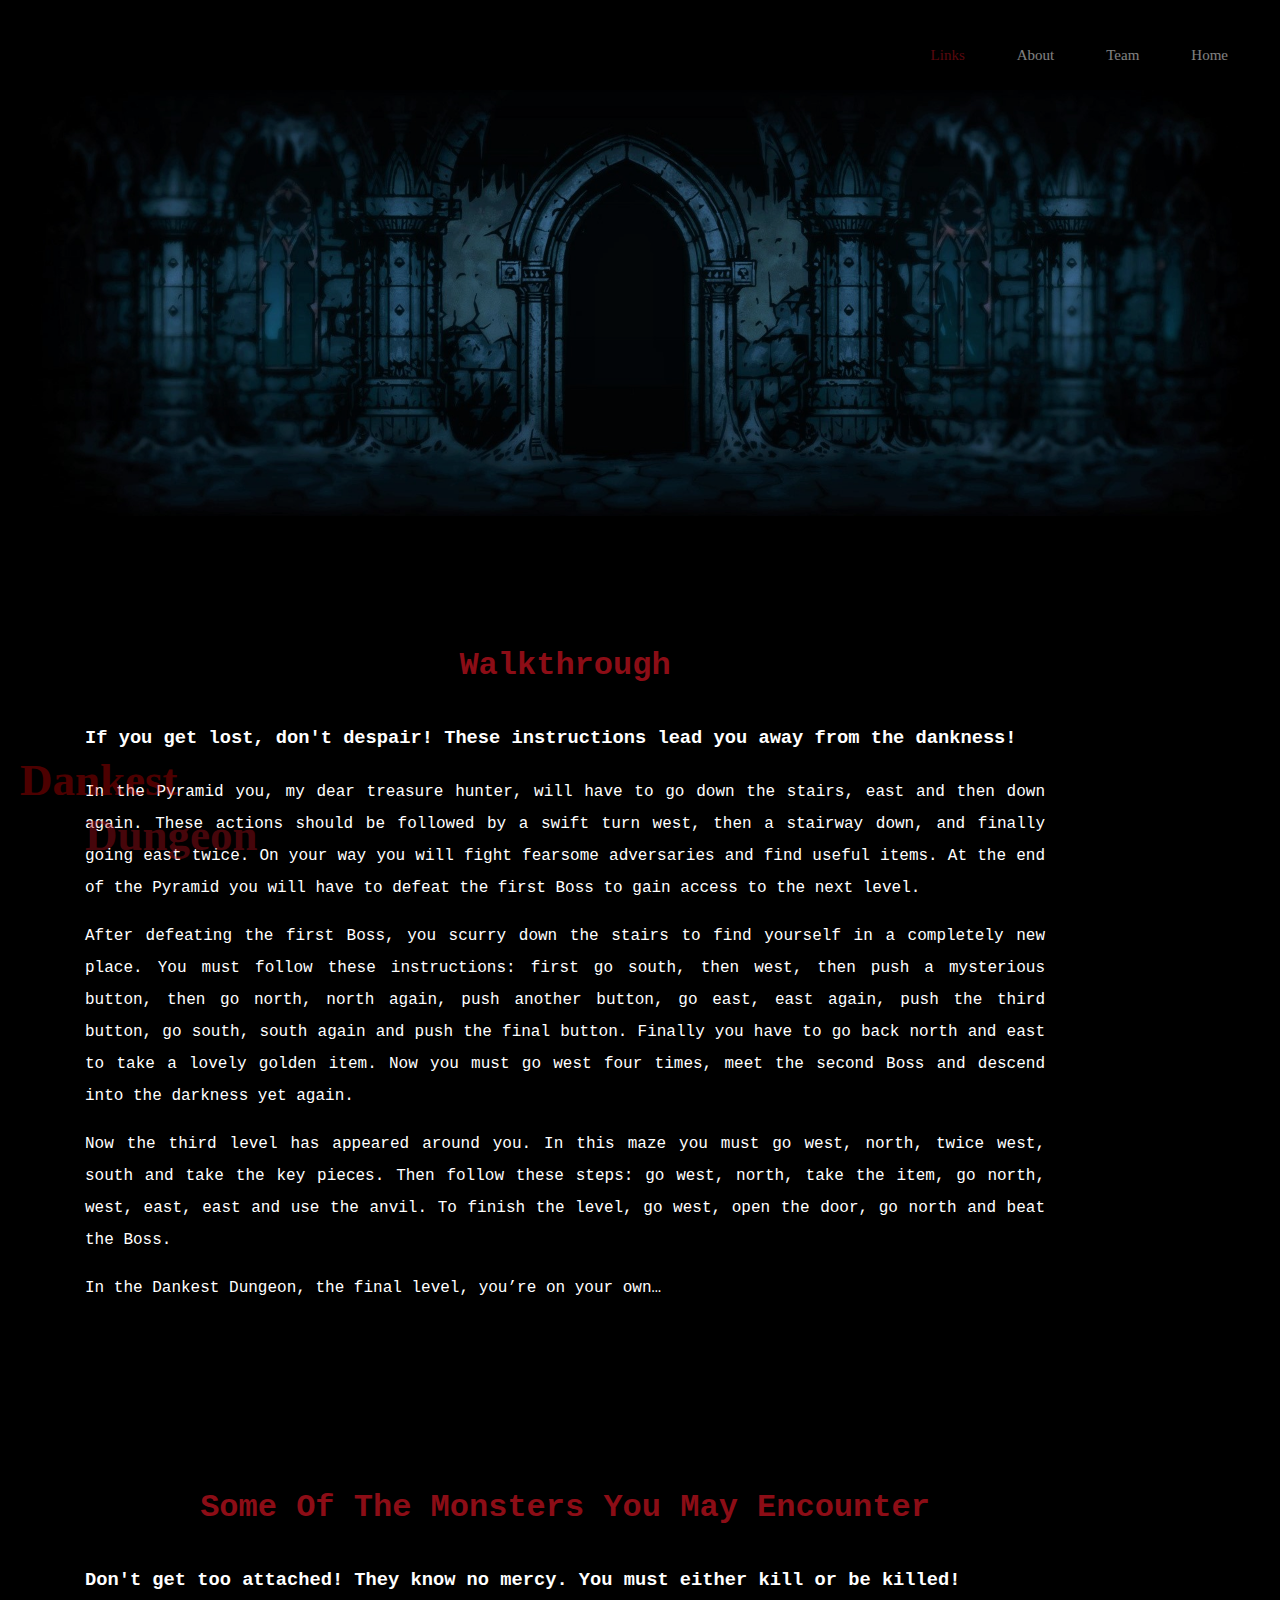
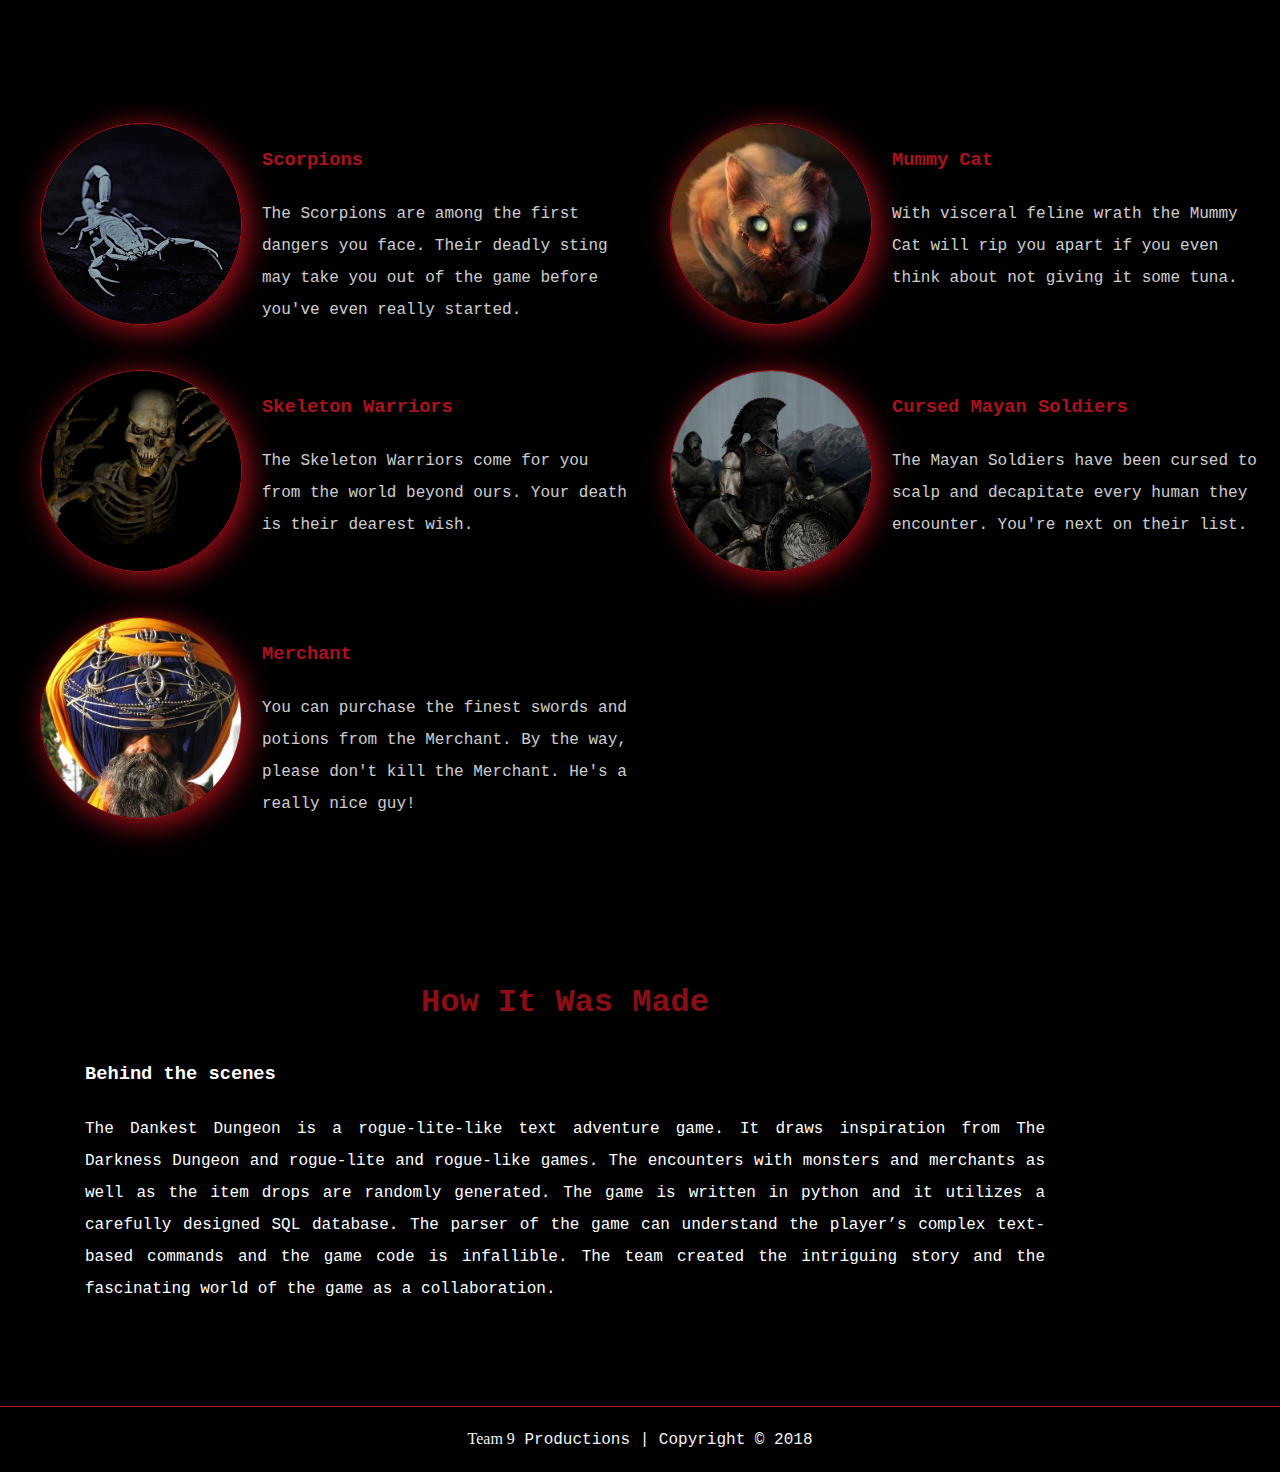
==== about.html @ 1fb07a42 "Dankest Dungeon Website" ====
<!doctype html>
<html>
<head>

  <link rel="stylesheet" media="screen" href="https://fontlibrary.org/face/8bit-wonder" type="text/css"/>
  <title>Dankest Dungeon | About</title>
  <link rel="stylesheet" href="./css/style.css">

  <meta name="viewport" content="width=device-width">
  <meta http-equiv="content-type" content="text/html; charset=UTF-8">
  <meta http-equiv="content-style-type" content="text/css">
  <meta http-equiv="content-type" content="application/xhtml+xml; charset=UTF-8">
  <meta http-equiv="expires" content="0">
  <meta name="ROBOTS" content="NOINDEX, NOFOLLOW">

</head>

<body>



    <div class="nav">
      <ul>
        <li><a href="index.html">Home</a></li>
        <li><a href="team.html">Team</a></li>
        <li><a href="about.html">About</a></li>
        <li class="current"><a href="links.html">Links</a></li>
      </ul>
    </div>

    <div id="logo">
      <img src="./images/dungeon_edit.jpg">
      <h1>
        <span class="dankest">Dankest</span>
        <span class="dungeon">Dungeon</span>
      </h1>
    </div>

	 <div class="walkthrough">
		<h1>Walkthrough</h1>
		<h3>If you get lost, don't despair! These instructions lead you away from the dankness!</h3>
		<p>In the Pyramid you, my dear treasure hunter, will have to go down the stairs, east and then down again.  These actions should be followed by a swift turn west, then a stairway down, and finally going east twice. On your way you will fight fearsome adversaries and find useful items. At the end of the Pyramid you will have to defeat the first Boss to gain access to the next level.</p>
		<p>After defeating the first Boss, you scurry down the stairs to find yourself in a completely new place. You must follow these instructions: first go south, then west, then push a mysterious button, then go north, north again, push another button, go east, east again, push the third button, go south, south again and push the final button. Finally you have to go back north and east to take a lovely golden item. Now you must go west four times, meet the second Boss and descend into the darkness yet again.</p>
		<p>Now the third level has appeared around you. In this maze you must go west, north, twice west, south and take the key pieces. Then follow these steps: go west, north, take the item, go north, west, east, east and use the anvil. To finish the level, go west, open the door, go north and beat the Boss.</p>
		<p>In the Dankest Dungeon, the final level, you’re on your own…</p>

	 </div>

	<div class="walkthrough">
	<h1>Some Of The Monsters You May Encounter</h1>
	<h3>Don't get too attached! They know no mercy. You must either kill or be killed!</h3>
	</div>

		<div class="enemies">

			<div class="enemy1">
				<img src="./images/enemy1.jpg" alt="Enemy1">
				<h3>Scorpions</h3>
				<p>The Scorpions are among the first dangers you face. Their deadly sting may take you out of the game before you've even really started.</p>
			</div>

			<div class="enemy2">
				<img src="./images/enemy2.jpg" alt="Enemy2">
				<h3>Mummy Cat</h3>
				<p>With visceral feline wrath the Mummy Cat will rip you apart if you even think about not giving it some tuna.</p>
			</div>

			<div class="enemy3">
				<img src="./images/enemy3.jpg" alt="Enemy3">
				<h3>Skeleton Warriors</h3>
				<p>The Skeleton Warriors come for you from the world beyond ours. Your death is their dearest wish.</p>
			</div>

			<div class="enemy4">
				<img src="./images/enemy4.jpg" alt="Enemy4">
				<h3>Cursed Mayan Soldiers</h3>
				<p>The Mayan Soldiers have been cursed to scalp and decapitate every human they encounter. You're next on their list.</p>
			</div>

			<div class="enemy5">
				<img src="./images/enemy5.jpg" alt="Enemy5">
				<h3>Merchant</h3>
				<p>You can purchase the finest swords and potions from the Merchant. By the way, please don't kill the Merchant. He's a really nice guy!</p>

			</div>



		</div>

<div class="walkthrough">
		<h1>How it was made</h1>
		<h3>Behind the scenes</h3>
		<p>The Dankest Dungeon is a rogue-lite-like text adventure game. It draws inspiration from The Darkness Dungeon and rogue-lite and rogue-like games. The encounters with monsters and merchants as well as the item drops are randomly generated. The game is written in python and it utilizes a carefully designed SQL database. The parser of the game can understand the player’s complex text-based commands and the game code is infallible. The team created the intriguing story and the fascinating world of the game as a collaboration.</p>

	 </div>

    <div class="footer"><p><span class="highlight_footer">Team 9</span> Productions | Copyright &copy; 2018</p></div>

</body>

</html>
---- css/style.css ----
body {
  font: 16px/2 Courier New, Lucida Console, serif;
   padding: 0;
   margin: 0;
   background-color: black;
   background-repeat: no-repeat;
}

#team_images {
  margin-bottom: 25px;
  padding: 20px;
  display: grid;
  grid-gap: 20px;
  grid-template-columns: 1fr 1fr;
  grid-template-rows: auto;
  overflow: hidden;
    grid-area:
      "juho essi"
      "eelis osku"
      "contact contact"
}
#team_images h3 {
  color: white;
}
#team_images p {
  display: inline;
  background-color: #af111c;
  opacity: 0.8;
  color: white;
}
#team_images img {
  width: 200px;
  height: auto;
  border-radius: 50%;
  border: 1px solid #af111c;
  box-shadow: 5px 5px 30px #af111c;
  float: left;
  margin-left: 20px;
  margin-right: 20px;
  margin-bottom: 25px;
}
#team_images img:hover {
  border-radius: 20%;
}
.dictator {
  font-family: "8BITWONDERNominal";
  font-size: 14px;
  color: #af111c;
  opacity:  0.7;
}

/*DANKEST DUNGEON TEXT*/
.dankest {
  font-size: 45px;
  opacity: 0.3;
  font-family: "8BITWONDERNominal";
  position: absolute;
  color: red;
  bottom: 75px;
  left: 20px;
}
.dungeon {
  font-size: 45px;
  opacity: 0.4;
  font-family: "8BITWONDERNominal";
  position: absolute;
  color: #af111c;
  bottom: 20px;
  left: 85px;
}
#logo img {
  opacity: 0.8;
  width: 100%;
  height: auto;
}

/* NAVIGATION */
.nav {
  padding-top: 20px;
  padding-right: 20px;
  min-height: 50px;
}
.nav ul {
  margin: 0;
  padding: 0;
  list-style-type: none;
  overflow: hidden;
}
.nav li {
  float: right;
  bottom: 20px;
  margin-right: 2px;
  display: inline-block;
  padding: 20px;
}
.nav a {
  display: block;
  text-decoration: none;
  text-align: center;
  color: white;
  font-size: 15px;
  padding-right: 10px;
  font-family: "8BITWONDERNominal";
  opacity: 0.5;
}
.nav ul li a:hover {
  color: #af111c;
}
.current .highlight_home a {
  color: white;
}
.current a {
  color: #af111c;
}

/* MAIN eli SIVUN PÄÄOSA */
.main {
  width: 75%;
  padding: 50px;
  margin: 35px;
}
.main h1 {
  color: #af111c;
  opacity: 0.8;
  text-transform: capitalize;
  text-align: center;
}
.main h3 {
  color: white;
  text-align: justify;
}
.main p {
  color: white;
  text-align: justify;
}
/* FOOTER ELI COPYRIGHT */
.footer {
  border-top: 1px solid #af111c;
}
.footer p {
  text-align: center;
  color: #f4f4f4;
}
.highlight_footer {
  font-family: "8BITWONDERNominal";
}
/* LINK PAGE */
.link_head {
  box-shadow: 5px 5px 25px grey;
}
.responsive .darkestdungeon img {
  width: 400px;
  height: auto;
  border-radius: 0%;
}
.responsive {
  border-left: 2px solid #af111c;
  padding: 20px;
  margin: 35px;
}
.responsive h3 {
  color: white;
}
.responsive h3:hover {
  color: #af111c;
}
.responsive img {
  margin-left: 20px;
  margin-right: 20px;
  margin-bottom: 25px;

  overflow: auto;
  float: left;
  border-radius: 50%;
  width: 100px;
  height: auto;
  opacity: 0.75;
  -webkit-filter: grayscale(100%); /* Safari 6.0 - 9.0 */
   filter: grayscale(100%);
}
.w3s img {
  margin-left: 0px;
  padding-left: 0px;
  width: 150px;
  height: auto;
}
.responsive img:hover {
  filter: drop-shadow(8px 8px 10px gray);
  opacity: 1;
}
.responsive img:visited {
  border-left: 5px solid #af111c;
}
.responsive img:active {
  border: 1px solid #af111c;
}

.responsive p {
  color: white;
  margin: 20px;
  padding: 35px;
}
.link_head {
  color: white;
}
.link_head {
  margin: 35px;
  padding: 50px;
}
/* About page */
.walkthrough {
	color: white;
	width: 75%;
	height: auto;
	margin: 35px;
	padding: 50px;
}

.walkthrough h1 {
	text-align: center;
	color: #af111c;
	opacity: 0.8;
	text-transform: capitalize;
}

.walkthrough h3, .walkthrough p {
	text-align: justify;
	color: white;
}

.enemies {
	margin-bottom: 25px;
	padding: 20px;
	display: grid;
	grid-gap: 20px;
	grid-template-columns: 1fr 1fr;
	grid-template-rows: auto;
	overflow:hidden;
		grid-area:
			"enemy1 enemy2"
			"enemy3 enemy4"
			"enemy5 ."
}

.enemies h3 {
	color: #af111c
}

.enemies p {
	display: inline;
	color: white;
	opacity: 0.8;
}

.enemies img {
	width: 200px;
	height: auto;
	border-radius: 50%;
	border: 1px solid #af111c;
	box-shadow: 5px 5px 30px #af111c;
	float: left;
	margin-left: 20px;
	margin-right: 20px;
	margin-bottom: 25px;
}
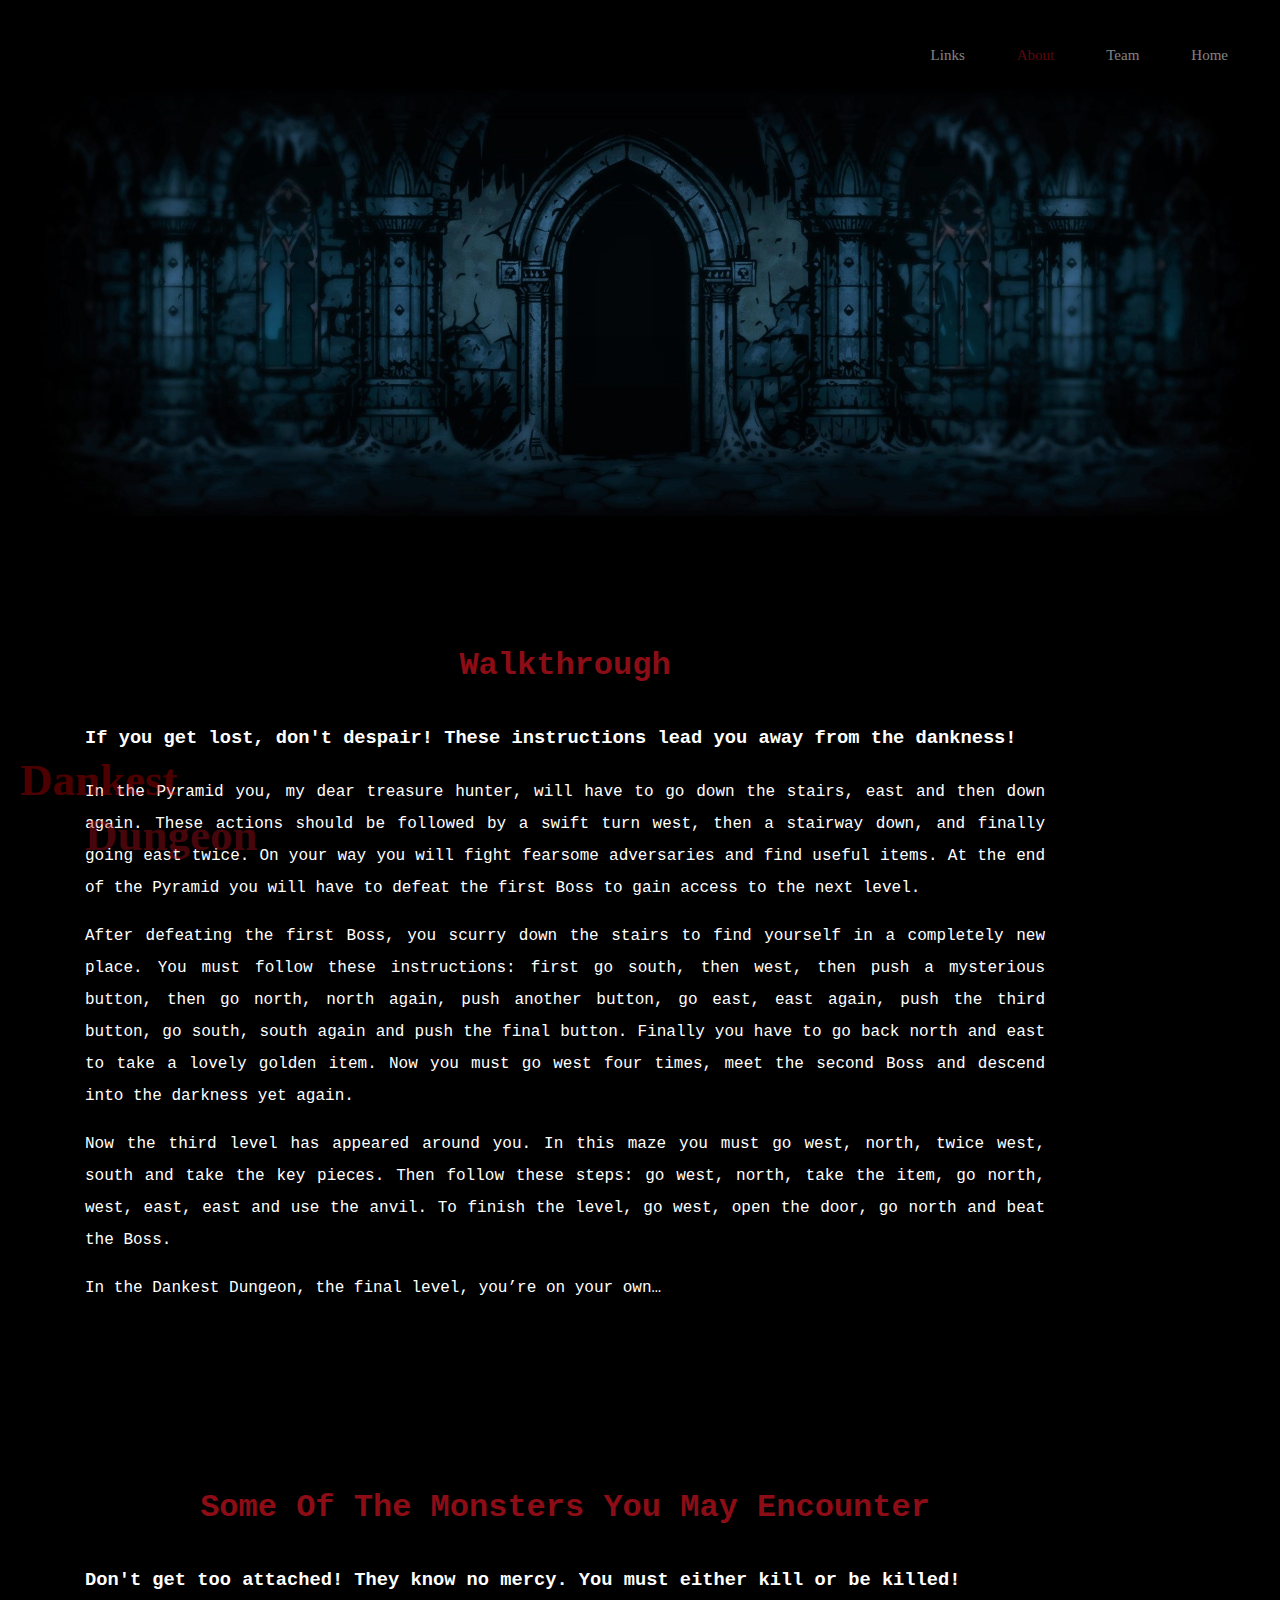
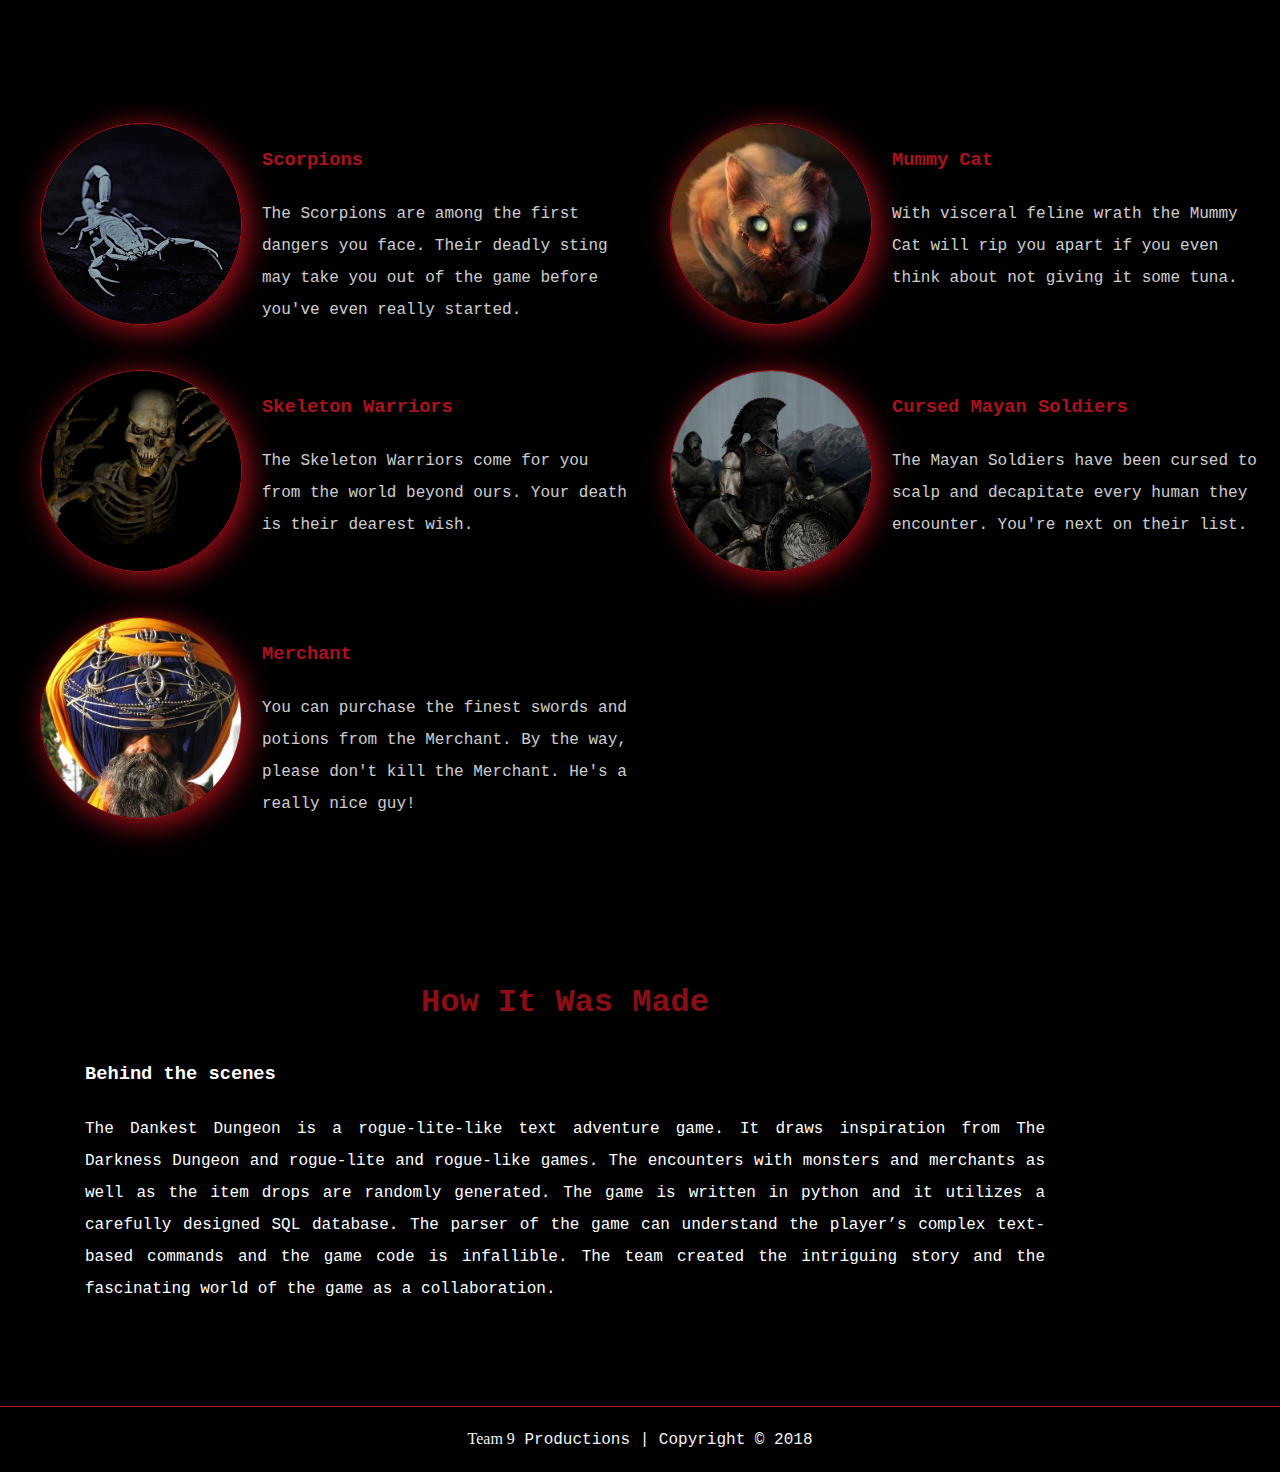
==== commit 1c1ab14f: "Update about.html" ====
--- a/about.html
+++ b/about.html
@@ -23,8 +23,8 @@
       <ul>
         <li><a href="index.html">Home</a></li>
         <li><a href="team.html">Team</a></li>
-        <li><a href="about.html">About</a></li>
-        <li class="current"><a href="links.html">Links</a></li>
+        <li class="current"><a href="about.html">About</a></li>
+        <li><a href="links.html">Links</a></li>
       </ul>
     </div>
 
